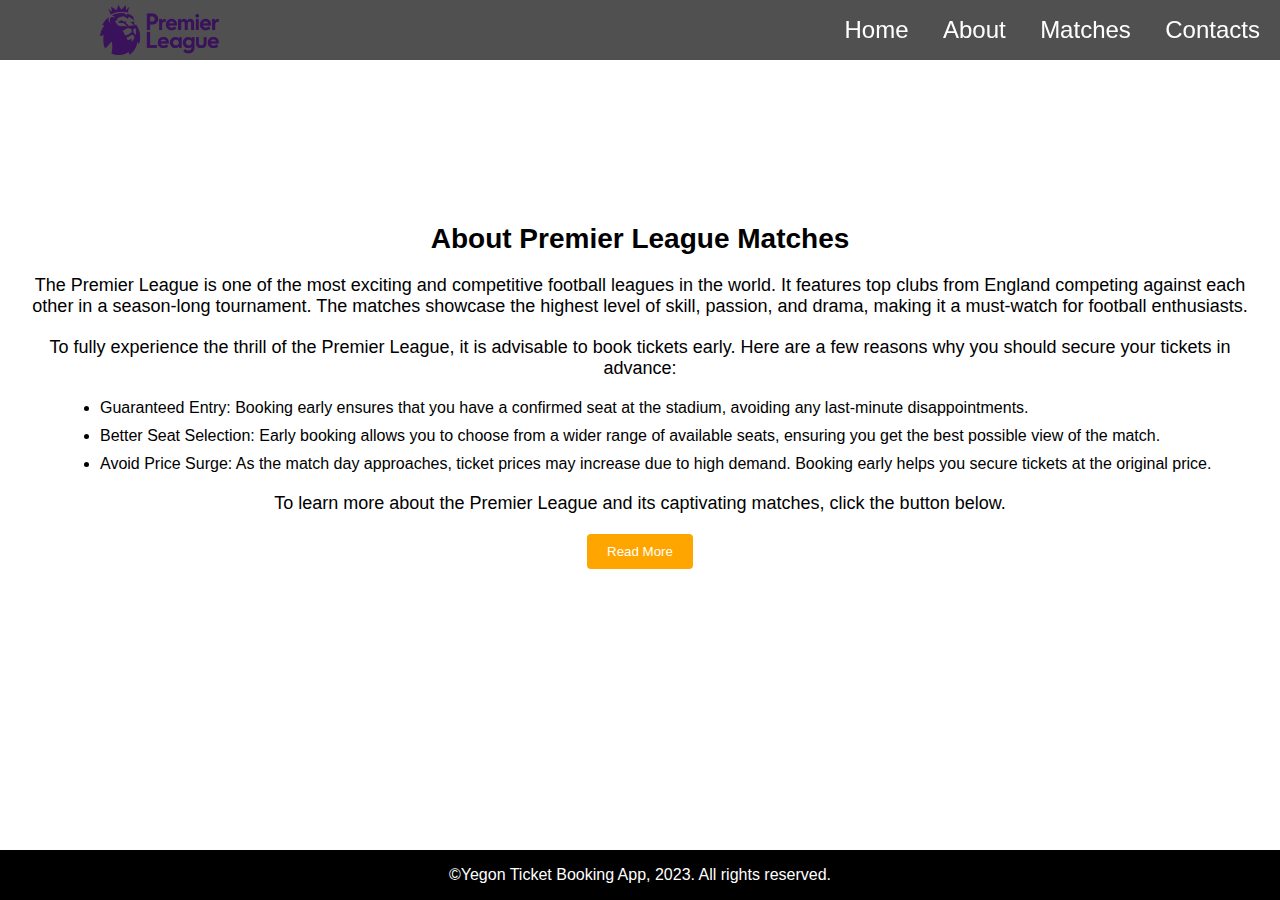
==== about.html @ 8fc1a4e3 "Updated my files" ====
<!DOCTYPE html>
<html lang="en">

<head>
    <meta charset="UTF-8">
    <meta name="viewport" content="width=device-width, initial-scale=1.0">
    <link rel="stylesheet" type="text/css" href="./styles.css">
    <style>
        body {
            background-image: url("your_background_image.jpg");
            background-size: cover;
            background-repeat: no-repeat;
        }
    </style>
    <title>About</title>
</head>

<body>
    <header>
        <nav class="navbar">
            <img src="./img/EPL.png" alt="">
            <div class="nav-links">
                <a href="./home.html">Home</a>
                <a href="./about.html">About</a>
                <a href="./matches.html">Matches</a>
                <a href="./contacts.html">Contacts</a>
            </div>
        </nav>
    </header>

    <div class="aboutcontainer">
        <h2>About Premier League Matches</h2>
        <p>
            The Premier League is one of the most exciting and competitive football leagues in the world. It features
            top
            clubs from England competing against each other in a season-long tournament. The matches showcase the
            highest
            level of skill, passion, and drama, making it a must-watch for football enthusiasts.
        </p>
        <p>
            To fully experience the thrill of the Premier League, it is advisable to book tickets early. Here are a few
            reasons why you should secure your tickets in advance:
        </p>
        <ul>
            <li>Guaranteed Entry: Booking early ensures that you have a confirmed seat at the stadium, avoiding any
                last-minute disappointments.</li>
            <li>Better Seat Selection: Early booking allows you to choose from a wider range of available seats,
                ensuring you get the best possible view of the match.</li>
            <li>Avoid Price Surge: As the match day approaches, ticket prices may increase due to high demand. Booking
                early helps you secure tickets at the original price.</li>
        </ul>
        <p>
            To learn more about the Premier League and its captivating matches, click the button below.
        </p>
        <div class="aboutbuttons">
            <a href="premierleague.html"><button>Read More</button></a>
        </div>
    </div>

    <footer>
        <p>&copy;Yegon Ticket Booking App, 2023. All rights reserved.</p>
    </footer>

    <script src="./script.js"></script>
</body>

</html>
---- styles.css ----
/* body {
  display: flex;
  flex-direction: column;
  align-items: center;
  font-family: Arial, sans-serif;
  margin: 0;
  padding: 0;
  background-image: url(./img/premier.png);
  background-size: cover;
  background-position: center;
}

.navbar {
  display: flex;
  position: fixed;
  top: 0;
  left: 0;
  width: 100%;
  justify-content: space-between;
  align-items: center;
  background-color: rgba(0, 0, 0, 0.688);
  height: 60px;
  color: white;
  z-index: 1; 
}

.navbar img {
  height: 100%;
  max-height: 50px;
  margin: 0;
  padding: 0;
  padding-left: 100px;
}

.navbar ul {
  display: flex;
  padding-right: 2rem;
  list-style-type: none;
  margin: 0;
  padding: 0;
}

.navbar ul li {
  margin: 0 10px;
  margin-left: auto;
}

.navbar a {
  color: white;
  text-decoration: none;
  font-size: 1.5rem;
  padding: 10px;
  margin-right: 10px;
  cursor: pointer;
}

.container {
  display: flex;
  flex-direction: row;
  justify-content: space-between;
  align-items: flex-start;
  margin: 20px;
  margin-top: 5rem;
  margin-top: 80px; 
}

.match-list {
  flex: 1 0 60%;
  background-color: white;
  padding: 20px;
  border-radius: 8px;
  box-shadow: 0 2px 4px rgba(0, 0, 0, 0.1);
  overflow-y: auto;
}

.match-card {
  display: flex;
  align-items: center;
  margin-bottom: 10px;
  cursor: pointer;
  gap: 4rem;
}

.match-card img {
  width: 50px;
  height: 50px;
  object-fit: content;
}

.match-card h2 {
  margin: 0 10px;
  font-size: 16px;
}

.match-details {
  flex: 1 0 20%;
  background-color: black;
  color: white;
  padding: 20px;
  border-radius: 8px;
  box-shadow: 0 2px 4px rgba(0, 0, 0, 0.1);
}

.match-details h2 {
  margin: 0;
  font-size: 20px;
  margin-bottom: 10px;
}

.match-details p {
  font-size: 14px;
  margin-bottom: 20px;
}

.match-details .ticket-count {
  margin-bottom: 10px;
}

.match-details .buy-button {
  background-color: #4CAF50;
  color: white;
  border: none;
  border-radius: 4px;
  padding: 10px 20px;
  cursor: pointer;
}

.match-details .buy-button:disabled {
  background-color: #ccc;
  cursor: not-allowed;
}

.homecontainer {
  text-align: center;
  margin-top: 180px; 
  background-color: transparent;
  padding: 20px;
}

.homecontainer h1 {
  font-size: 32px;
  margin-bottom: 20px;
}

.homecontainer p {
  font-size: 18px;
  margin-bottom: 20px;
}

.homebuttons {
  display: flex;
  justify-content: center;
  margin-top: 20px;
}

.homebuttons a {
  text-decoration: none;
  margin: 0 10px;
}

.homebuttons button {
  background-color: orange;
  color: white;
  border: none;
  border-radius: 4px;
  padding: 10px 20px;
  cursor: pointer;
}

.homebuttons button:hover {
  background-color: darkorange;
}

.aboutcontainer {
  text-align: center;
  margin-top: 180px; 
  padding: 20px;
}

.aboutcontainer h2 {
  font-size: 28px;
  margin-bottom: 20px;
}

.aboutcontainer p {
  font-size: 18px;
  margin-bottom: 20px;
}

.aboutcontainer ul {
  text-align: left;
  margin-left: 40px;
  margin-bottom: 20px;
}

.aboutcontainer ul li {
  font-size: 16px;
  margin-bottom: 10px;
}

.aboutbuttons {
  margin-top: 20px;
}

.aboutbuttons a {
  text-decoration: none;
}

.aboutbuttons button {
  background-color: orange;
  color: white;
  border: none;
  border-radius: 4px;
  padding: 10px 20px;
  cursor: pointer;
}

.aboutbuttons button:hover {
  background-color: darkorange;
}

footer {
  position: fixed;
  text-align: center;
  bottom: 0;
  left: 0;
  width: 100%;
  background-color: black;
  color: white;
  z-index: 1; 
} */

body {
  display: flex;
  flex-direction: column;
  align-items: center;
  font-family: Arial, sans-serif;
  margin: 0;
  padding: 0;
  background-image: url(./img/premier.png);
  background-size: cover;
  background-position: center;
}

.navbar {
  display: flex;
  position: fixed;
  top: 0;
  left: 0;
  width: 100%;
  justify-content: space-between;
  align-items: center;
  background-color: rgba(0, 0, 0, 0.688);
  height: 60px;
  color: white;
  z-index: 1;
}

.navbar img {
  height: 100%;
  max-height: 50px;
  margin: 0;
  padding: 0;
  padding-left: 100px;
}

.navbar ul {
  display: flex;
  padding-right: 2rem;
  list-style-type: none;
  margin: 0;
  padding: 0;
}

.navbar ul li {
  margin: 0 10px;
  margin-left: auto;
}

.navbar a {
  color: white;
  text-decoration: none;
  font-size: 1.5rem;
  padding: 10px;
  margin-right: 10px;
  cursor: pointer;
}

.container {
  display: flex;
  flex-direction: row;
  justify-content: space-between;
  align-items: flex-start;
  margin: 20px;
  margin-top: 80px;
}

.match-list {
  flex: 1 0 60%;
  background-color: white;
  padding: 20px;
  border-radius: 8px;
  box-shadow: 0 2px 4px rgba(0, 0, 0, 0.1);
  overflow-y: auto;
  align-items: stretch; /* Added to ensure consistent height */
}

.match-card {
  display: flex;
  align-items: center;
  margin-bottom: 10px;
  cursor: pointer;
  gap: 4rem;
}

.match-card img {
  width: 50px;
  height: 50px;
  object-fit: content;
}

.match-card h2 {
  margin: 0 10px;
  font-size: 16px;
}

.match-details {
  flex: 1 0 20%;
  background-color: black;
  color: white;
  padding: 20px;
  border-radius: 8px;
  box-shadow: 0 2px 4px rgba(0, 0, 0, 0.1);
  align-items: stretch; /* Added to ensure consistent height */
}

.match-details h2 {
  margin: 0;
  font-size: 20px;
  margin-bottom: 10px;
}

.match-details p {
  font-size: 14px;
  margin-bottom: 20px;
}

.match-details .ticket-count {
  margin-bottom: 10px;
}

.match-details .buy-button {
  background-color: #4CAF50;
  color: white;
  border: none;
  border-radius: 4px;
  padding: 10px 20px;
  cursor: pointer;
}

.match-details .buy-button:disabled {
  background-color: #ccc;
  cursor: not-allowed;
}

.homecontainer {
  text-align: center;
  margin-top: 180px;
  background-color: transparent; /* Removed to allow background image to show */
  padding: 20px;
}

.homecontainer h1 {
  font-size: 32px;
  margin-bottom: 20px;
}

.homecontainer p {
  font-size: 18px;
  margin-bottom: 20px;
}

.homebuttons {
  display: flex;
  justify-content: center;
  margin-top: 20px;
}

.homebuttons a {
  text-decoration: none;
  margin: 0 10px;
}

.homebuttons button {
  background-color: orange;
  color: white;
  border: none;
  border-radius: 4px;
  padding: 10px 20px;
  cursor: pointer;
}

.homebuttons button:hover {
  background-color: darkorange;
}

.aboutcontainer {
  text-align: center;
  margin-top: 180px;
  padding: 20px;
}

.aboutcontainer h2 {
  font-size: 28px;
  margin-bottom: 20px;
}

.aboutcontainer p {
  font-size: 18px;
  margin-bottom: 20px;
}

.aboutcontainer ul {
  text-align: left;
  margin-left: 40px;
  margin-bottom: 20px;
}

.aboutcontainer ul li {
  font-size: 16px;
  margin-bottom: 10px;
}

.aboutbuttons {
  margin-top: 20px;
}

.aboutbuttons a {
  text-decoration: none;
}

.aboutbuttons button {
  background-color: orange;
  color: white;
  border: none;
  border-radius: 4px;
  padding: 10px 20px;
  cursor: pointer;
}

.aboutbuttons button:hover {
  background-color: darkorange;
}

footer {
  position: fixed;
  text-align: center;
  bottom: 0;
  left: 0;
  width: 100%;
  background-color: black;
  color: white;
  z-index: 1;
}
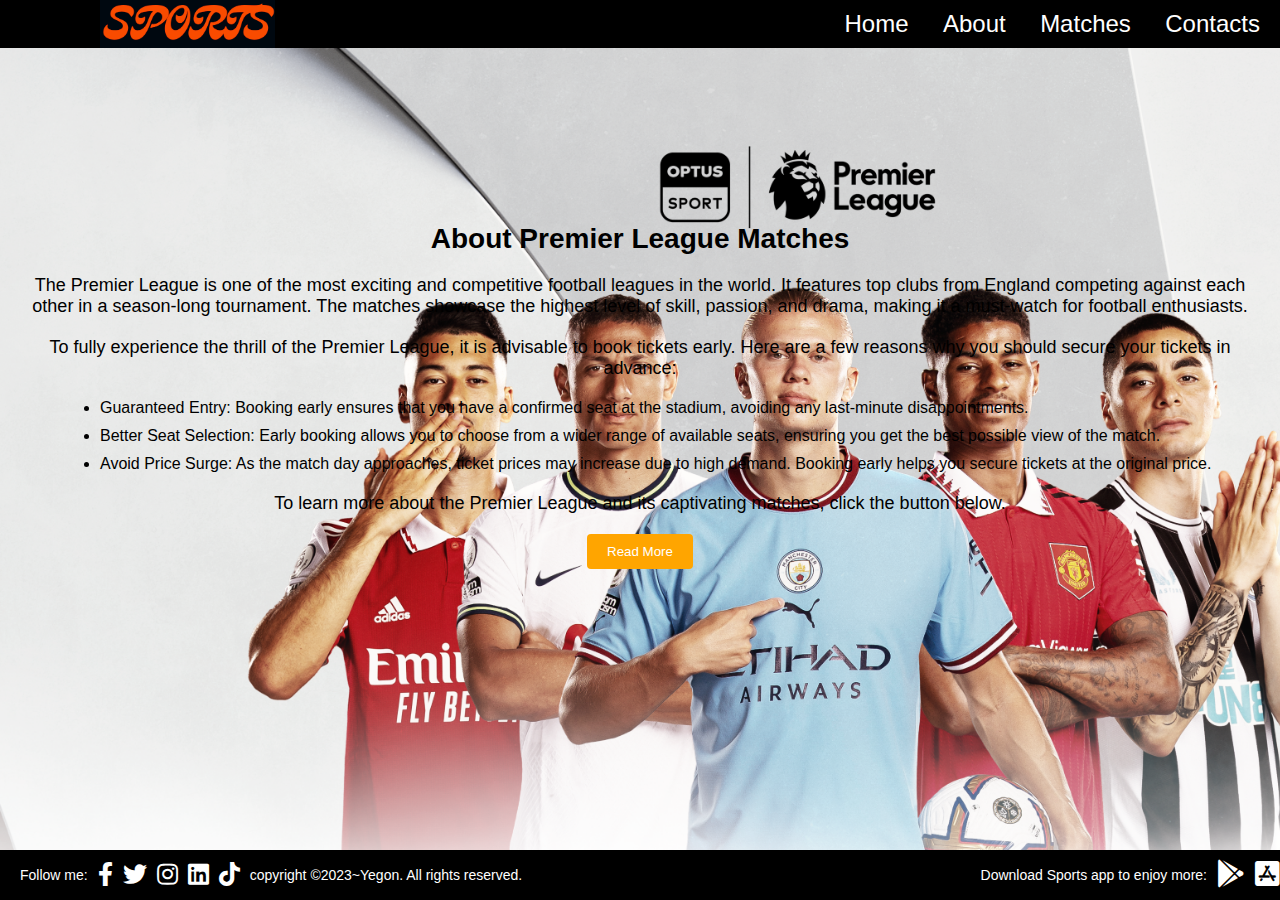
==== commit 8c62babe: "Modified contents" ====
--- a/about.html
+++ b/about.html
@@ -5,20 +5,14 @@
     <meta charset="UTF-8">
     <meta name="viewport" content="width=device-width, initial-scale=1.0">
     <link rel="stylesheet" type="text/css" href="./styles.css">
-    <style>
-        body {
-            background-image: url("your_background_image.jpg");
-            background-size: cover;
-            background-repeat: no-repeat;
-        }
-    </style>
-    <title>About</title>
+    <link rel="stylesheet" href="https://cdnjs.cloudflare.com/ajax/libs/font-awesome/5.15.3/css/all.min.css">
+    <title>Phase 1 Independent Project</title>
 </head>
 
 <body>
     <header>
         <nav class="navbar">
-            <img src="./img/EPL.png" alt="">
+            <img src="./img/nav.png" alt="">
             <div class="nav-links">
                 <a href="./home.html">Home</a>
                 <a href="./about.html">About</a>
@@ -57,8 +51,26 @@
         </div>
     </div>
 
+
     <footer>
-        <p>&copy;Yegon Ticket Booking App, 2023. All rights reserved.</p>
+        <div class="social-media">
+            <p>Follow me:</p>
+            <a href="https://www.facebook.com"><i class="fab fa-facebook-f"></i></a>
+            <a href="https://www.twitter.com"><i class="fab fa-twitter"></i></a>
+            <a href="https://www.instagram.com"><i class="fab fa-instagram"></i></a>
+            <a href="https://www.linkedin.com"><i class="fab fa-linkedin"></i></a>
+            <a href="https://www.tiktok.com"><i class="fab fa-tiktok"></i></a>
+        </div>
+
+        <div class="copyright">
+            <p>copyright ©2023~Yegon. All rights reserved.</p>
+        </div>
+
+        <div class="app-stores">
+            <p>Download Sports app to enjoy more:</p>
+            <a href="https://play.google.com"><i class="fab fa-google-play"></i></a>
+            <a href="https://www.apple.com/app-store/"><i class="fab fa-app-store-ios"></i></a>
+        </div>
     </footer>
 
     <script src="./script.js"></script>
--- a/styles.css
+++ b/styles.css
@@ -1,4 +1,4 @@
-/* body {
+body {
   display: flex;
   flex-direction: column;
   align-items: center;
@@ -7,7 +7,7 @@
   padding: 0;
   background-image: url(./img/premier.png);
   background-size: cover;
-  background-position: center;
+  background-attachment: fixed;
 }
 
 .navbar {
@@ -18,15 +18,14 @@
   width: 100%;
   justify-content: space-between;
   align-items: center;
-  background-color: rgba(0, 0, 0, 0.688);
-  height: 60px;
-  color: white;
-  z-index: 1; 
+  background-color: black;
+  height: 3rem;
+  color: white;
+  z-index: 1;
 }
 
 .navbar img {
   height: 100%;
-  max-height: 50px;
   margin: 0;
   padding: 0;
   padding-left: 100px;
@@ -52,238 +51,14 @@
   padding: 10px;
   margin-right: 10px;
   cursor: pointer;
-}
-
-.container {
-  display: flex;
-  flex-direction: row;
-  justify-content: space-between;
-  align-items: flex-start;
-  margin: 20px;
-  margin-top: 5rem;
-  margin-top: 80px; 
-}
-
-.match-list {
-  flex: 1 0 60%;
-  background-color: white;
-  padding: 20px;
-  border-radius: 8px;
-  box-shadow: 0 2px 4px rgba(0, 0, 0, 0.1);
-  overflow-y: auto;
-}
-
-.match-card {
-  display: flex;
-  align-items: center;
-  margin-bottom: 10px;
-  cursor: pointer;
-  gap: 4rem;
-}
-
-.match-card img {
-  width: 50px;
-  height: 50px;
-  object-fit: content;
-}
-
-.match-card h2 {
-  margin: 0 10px;
-  font-size: 16px;
-}
-
-.match-details {
-  flex: 1 0 20%;
-  background-color: black;
-  color: white;
-  padding: 20px;
-  border-radius: 8px;
-  box-shadow: 0 2px 4px rgba(0, 0, 0, 0.1);
-}
-
-.match-details h2 {
-  margin: 0;
-  font-size: 20px;
-  margin-bottom: 10px;
-}
-
-.match-details p {
-  font-size: 14px;
-  margin-bottom: 20px;
-}
-
-.match-details .ticket-count {
-  margin-bottom: 10px;
-}
-
-.match-details .buy-button {
-  background-color: #4CAF50;
-  color: white;
-  border: none;
-  border-radius: 4px;
-  padding: 10px 20px;
-  cursor: pointer;
-}
-
-.match-details .buy-button:disabled {
-  background-color: #ccc;
-  cursor: not-allowed;
-}
-
-.homecontainer {
-  text-align: center;
-  margin-top: 180px; 
-  background-color: transparent;
-  padding: 20px;
-}
-
-.homecontainer h1 {
-  font-size: 32px;
-  margin-bottom: 20px;
-}
-
-.homecontainer p {
-  font-size: 18px;
-  margin-bottom: 20px;
-}
-
-.homebuttons {
-  display: flex;
-  justify-content: center;
-  margin-top: 20px;
-}
-
-.homebuttons a {
-  text-decoration: none;
-  margin: 0 10px;
-}
-
-.homebuttons button {
-  background-color: orange;
-  color: white;
-  border: none;
-  border-radius: 4px;
-  padding: 10px 20px;
-  cursor: pointer;
-}
-
-.homebuttons button:hover {
-  background-color: darkorange;
-}
-
-.aboutcontainer {
-  text-align: center;
-  margin-top: 180px; 
-  padding: 20px;
-}
-
-.aboutcontainer h2 {
-  font-size: 28px;
-  margin-bottom: 20px;
-}
-
-.aboutcontainer p {
-  font-size: 18px;
-  margin-bottom: 20px;
-}
-
-.aboutcontainer ul {
-  text-align: left;
-  margin-left: 40px;
-  margin-bottom: 20px;
-}
-
-.aboutcontainer ul li {
-  font-size: 16px;
-  margin-bottom: 10px;
-}
-
-.aboutbuttons {
-  margin-top: 20px;
-}
-
-.aboutbuttons a {
-  text-decoration: none;
-}
-
-.aboutbuttons button {
-  background-color: orange;
-  color: white;
-  border: none;
-  border-radius: 4px;
-  padding: 10px 20px;
-  cursor: pointer;
-}
-
-.aboutbuttons button:hover {
-  background-color: darkorange;
-}
-
-footer {
-  position: fixed;
-  text-align: center;
-  bottom: 0;
-  left: 0;
-  width: 100%;
-  background-color: black;
-  color: white;
-  z-index: 1; 
-} */
-
-body {
-  display: flex;
-  flex-direction: column;
-  align-items: center;
-  font-family: Arial, sans-serif;
-  margin: 0;
-  padding: 0;
-  background-image: url(./img/premier.png);
-  background-size: cover;
-  background-position: center;
-}
-
-.navbar {
-  display: flex;
-  position: fixed;
-  top: 0;
-  left: 0;
-  width: 100%;
-  justify-content: space-between;
-  align-items: center;
-  background-color: rgba(0, 0, 0, 0.688);
-  height: 60px;
-  color: white;
-  z-index: 1;
-}
-
-.navbar img {
-  height: 100%;
-  max-height: 50px;
-  margin: 0;
-  padding: 0;
-  padding-left: 100px;
-}
-
-.navbar ul {
-  display: flex;
-  padding-right: 2rem;
-  list-style-type: none;
-  margin: 0;
-  padding: 0;
-}
-
-.navbar ul li {
-  margin: 0 10px;
-  margin-left: auto;
-}
-
-.navbar a {
-  color: white;
-  text-decoration: none;
-  font-size: 1.5rem;
-  padding: 10px;
-  margin-right: 10px;
-  cursor: pointer;
+  transition: color 0.3s ease-in-out, transform 0.3s ease-in-out;
+}
+
+  .navbar a:hover {
+    color: orangered;
+    transform: scale(0.9);
+    transition: transform 0.3s ease-in-out;
+    
 }
 
 .container {
@@ -302,7 +77,7 @@
   border-radius: 8px;
   box-shadow: 0 2px 4px rgba(0, 0, 0, 0.1);
   overflow-y: auto;
-  align-items: stretch; /* Added to ensure consistent height */
+  align-items: stretch;
 }
 
 .match-card {
@@ -331,7 +106,7 @@
   padding: 20px;
   border-radius: 8px;
   box-shadow: 0 2px 4px rgba(0, 0, 0, 0.1);
-  align-items: stretch; /* Added to ensure consistent height */
+  align-items: stretch;
 }
 
 .match-details h2 {
@@ -366,7 +141,7 @@
 .homecontainer {
   text-align: center;
   margin-top: 180px;
-  background-color: transparent; /* Removed to allow background image to show */
+  background-color: transparent;
   padding: 20px;
 }
 
@@ -392,7 +167,7 @@
 }
 
 .homebuttons button {
-  background-color: orange;
+  background-color: orangered;
   color: white;
   border: none;
   border-radius: 4px;
@@ -407,6 +182,7 @@
 .aboutcontainer {
   text-align: center;
   margin-top: 180px;
+  background-color: transparent;
   padding: 20px;
 }
 
@@ -454,11 +230,52 @@
 
 footer {
   position: fixed;
-  text-align: center;
   bottom: 0;
   left: 0;
   width: 100%;
+  display: flex;
+  justify-content: space-between;
+  align-items: center;
+  padding: 10px;
   background-color: black;
   color: white;
   z-index: 1;
 }
+
+footer p {
+  margin: 0;
+  font-size: 14px;
+}
+
+.social-media,
+.app-stores {
+  display: flex;
+  align-items: center;
+}
+
+.social-media p,
+.app-stores p {
+  margin: 0 10px;
+}
+
+.social-media a,
+.app-stores a {
+  text-decoration: none;
+  color: white;
+  font-size: 24px;
+  margin-right: 10px;
+  transition: transform 0.3s ease-in-out;
+}
+
+.social-media a:hover,
+.app-stores a:hover {
+  transform: scale(1.1) rotate(-3deg);
+}
+
+.app-stores {
+  margin-left: auto;
+}
+
+.app-stores i {
+  font-size: 28px;
+}
